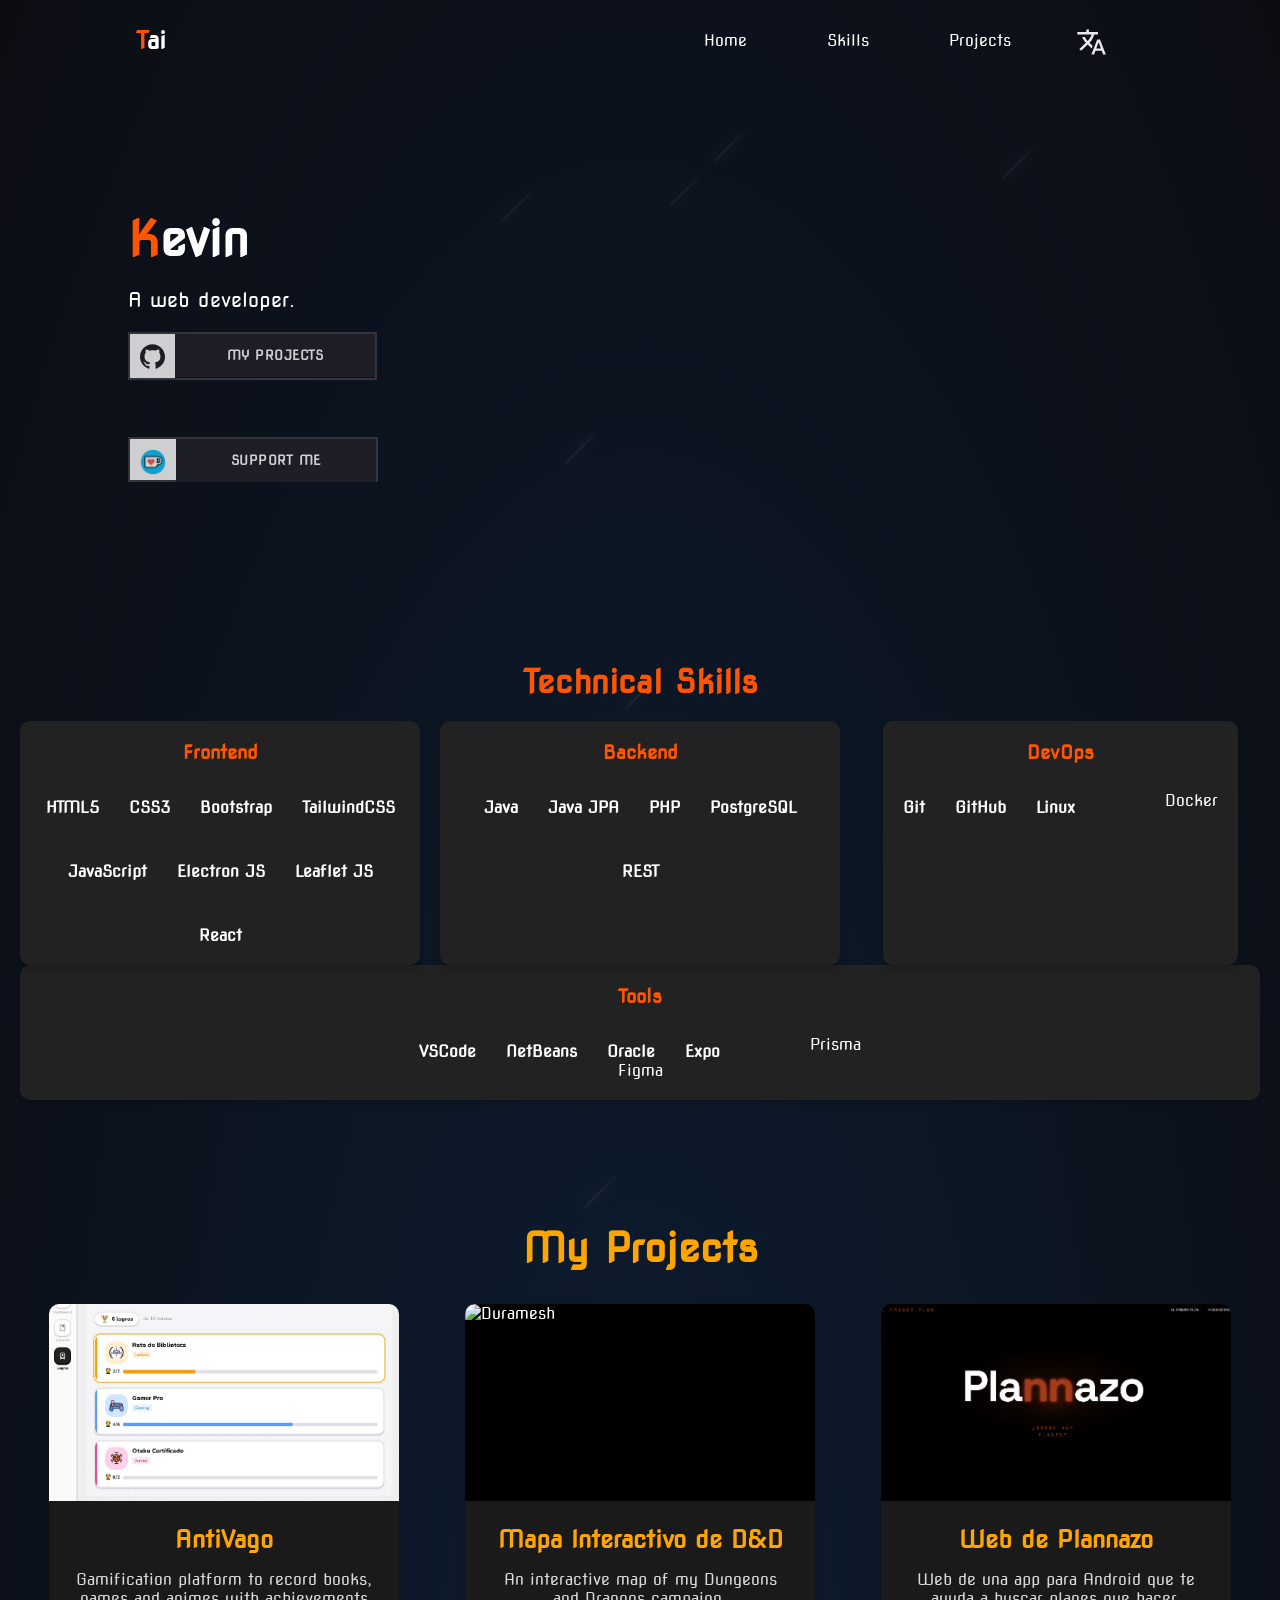
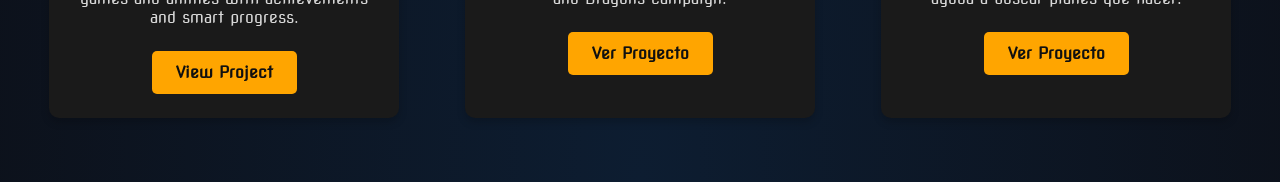
==== index.html @ e88c9ee5 "." ====
<!DOCTYPE html>
<html lang="en">
<head>
    <meta charset="UTF-8">
    <meta name="viewport" content="width=device-width, initial-scale=1.0">
    <title>Tai</title>
    <link rel="stylesheet" href="/styles.css">
    <link rel="icon" type="image/x-icon" href="/media/favicon.ico">
    <link rel="stylesheet" type='text/css' href="https://cdn.jsdelivr.net/gh/devicons/devicon@latest/devicon.min.css" />
    <link rel="preconnect" href="https://fonts.googleapis.com">
    <link rel="preconnect" href="https://fonts.gstatic.com" crossorigin>
    <link href="https://fonts.googleapis.com/css2?family=Nova+Square&display=swap" rel="stylesheet">
    <link rel="stylesheet" href="https://fonts.googleapis.com/css2?family=Material+Symbols+Outlined:opsz,wght,FILL,GRAD@20..48,100..700,0..1,-50..200&icon_names=kid_star" />
</head>

<body>

    <!-- Header -->
    <header class="header">
        <div class="container">
            <h1 class="logo"><span class="orange">T</span>ai</h1>
            <nav class="nav">
                <a data-i18n="home" href="#home">Home</a>
                <a data-i18n="about" href="#skills">Skills</a>
                <a data-i18n="projects" href="#projects">Projects</a>
                <img class="flags" src="media/flags.svg" onclick="toggleLanguage()" alt="Spanish/English">
            </nav>
        </div>
    </header>

    <section class="hero">
        <div class="stars">
            <div class="star"></div>
            <div class="star"></div>
            <div class="star"></div>
            <div class="star"></div>
            <div class="star"></div>
            <div class="star"></div>
            <div class="star"></div>
            <div class="star"></div>
            <div class="star"></div>
            <div class="star"></div>
            <div class="star"></div>
            <div class="star"></div>
            <div class="star"></div>
            <div class="star"></div>
            <div class="star"></div>
            <div class="star"></div>
            <div class="star"></div>
            <div class="star"></div>
            <div class="star"></div>
            <div class="star"></div>
            <div class="star"></div>
            <div class="star"></div>
            <div class="star"></div>
        </div>
        <div class="hero-content" id="home">
            <div class="hero-text">
                <h1><span class="orange">K</span>evin</h1>
                <p data-i18n="developer">A web developer.</p>

                <div class="button-icon" onclick="window.location.href='https://github.com/Tailosrx';">
                    <div class="icon">
                        <svg viewBox="0 0 24 24">
                            <path fill="#222229"
                                d="M12 0.296997C5.37 0.296997 0 5.67 0 12.297C0 17.6 3.438 22.097 8.205 23.682C8.805 23.795 9.025 23.424 9.025 23.105C9.025 22.82 9.015 22.065 9.01 21.065C5.672 21.789 4.968 19.455 4.968 19.455C4.422 18.07 3.633 17.7 3.633 17.7C2.546 16.956 3.717 16.971 3.717 16.971C4.922 17.055 5.555 18.207 5.555 18.207C6.625 20.042 8.364 19.512 9.05 19.205C9.158 18.429 9.467 17.9 9.81 17.6C7.145 17.3 4.344 16.268 4.344 11.67C4.344 10.36 4.809 9.29 5.579 8.45C5.444 8.147 5.039 6.927 5.684 5.274C5.684 5.274 6.689 4.952 8.984 6.504C9.944 6.237 10.964 6.105 11.984 6.099C13.004 6.105 14.024 6.237 14.984 6.504C17.264 4.952 18.269 5.274 18.269 5.274C18.914 6.927 18.509 8.147 18.389 8.45C19.154 9.29 19.619 10.36 19.619 11.67C19.619 16.28 16.814 17.295 14.144 17.59C14.564 17.95 14.954 18.686 14.954 19.81C14.954 21.416 14.939 22.706 14.939 23.096C14.939 23.411 15.149 23.786 15.764 23.666C20.565 22.092 24 17.592 24 12.297C24 5.67 18.627 0.296997 12 0.296997Z">
                            </path>
                        </svg>
                    </div>
                    <div class="cube">
                        <span data-i18n="myProjects" class="side front">My Proyects</span>
                        <span data-i18n="areHere" class="side top">Are Here</span>
                    </div>
                </div>
                <a href="https://ko-fi.com/tailosrx_" target="_blank" class="button-icon2">
                    <div class="icon">
                        <img class="coffee" src="media/ko-fi.png" alt="Ko-fi Icon">
                    </div>
                    <div class="cube2">
                        <span data-i18n="supportMe" class="side front">Support Me</span>
                        <span data-i18n="withMyProjects" class="side top">With my Proyects</span>
                    </div>
                </a>
                
                
                
            </div>
            <div class="hero-image">
                <!--<img src="media/logo.jpg" alt="Imagen de hero"> -->
            </div>
        </div>
    </section>


    <section class="skills" id="skills">
        <h2 data-i18n="myKnowledge">My Knowledge</h2>
        <div class="skills-grid">
            <!-- Frontend -->
            <div class="skill-category">
                <h3>Frontend</h3>
                <div class="skills-icons">
                    <div class="skill-item">
                        <i class="devicon-html5-plain colored"></i>
                        <span>HTML5</span>
                    </div>
                    <div class="skill-item">
                        <i class="devicon-css3-plain colored"></i>
                        <span>CSS3</span>
                    </div>
                    <div class="skill-item">
                        <i class="devicon-bootstrap-plain colored"></i>
                        <span>Bootstrap</span>
                    </div>
                    <div class="skill-item">
                        <i class="devicon-tailwindcss-plain colored"></i>
                        <span>TailwindCSS</span>
                    </div>
                    <div class="skill-item">
                        <i class="devicon-javascript-plain colored"></i>
                        <span>JavaScript</span>
                    </div>
                    <div class="skill-item">
                        <i class="devicon-electron-original"></i>
                        <span>Electron JS</span>
                    </div>
                    <div class="skill-item">
                        <i class="devicon-thymeleaf-plain"></i>
                        <span>Leaflet JS</span>
                    </div>
                    <div class="skill-item">
                        <i class="devicon-react-plain colored"></i>
                        <span>React</span>
                    </div>
                   
                </div>
            </div>
    
            <!-- Backend -->
            <div class="skill-category">
                <h3>Backend</h3>
                <div class="skills-icons">
                    <div class="skill-item">
                        <i class="devicon-java-plain colored"></i>
                        <span>Java</span>
                    </div>
                    <div class="skill-item">
                        <i class="devicon-java-plain colored"></i>
                        <span>Java JPA</span>
                    </div>
                    <div class="skill-item">
                        <i class="devicon-php-plain colored"></i>
                        <span>PHP</span>
                    </div>
                    <div class="skill-item">
                        <i class="devicon-postgresql-plain colored"></i>
                        <span>PostgreSQL</span>
                    </div>
                    <div class="skill-item">
                        <i class="devicon-rest-plain colored"></i>
                        <span>REST</span>
                    </div>
                </div>
            </div>
    
            <!-- DevOps -->
            <div class="skill-category">
                <h3>DevOps</h3>
                <div class="skills-icons">
                    <div class="skill-item">
                        <i class="devicon-git-plain colored"></i>
                        <span>Git</span>
                    </div>
                    <div class="skill-item">
                        <i class="devicon-github-original colored"></i>
                        <span>GitHub</span>
                    </div>
                    <div class="skill-item">
                        <i class="devicon-linux-plain colored"></i>
                        <span>Linux</span>
                    </div>
                    <div class="skill-item"></div>
                        <i class="devicon-docker-plain colored"></i>
                        <span>Docker</span>
                    </div>
                </div>
            </div>
    
            <!-- Tools -->
            <div class="skill-category">
                <h3 data-i18n="tools">Tools</h3>
                <div class="skills-icons">
                    <div class="skill-item">
                        <i class="devicon-vscode-plain colored"></i>
                        <span>VSCode</span>
                    </div>
                    <div class="skill-item">
                        <i class="devicon-netbeans-plain colored"></i>
                        <span>NetBeans</span>
                    </div>
                    <div class="skill-item">
                        <i class="devicon-oracle-original colored"></i>
                        <span>Oracle</span>
                    </div>
                    <div class="skill-item">
                        <i class="devicon-expo-plain"></i>
                        <span>Expo</span>
                    </div>
                    <div class="skill-item"></div>
                        <i class="devicon-prisma-plain"></i>
                        <span>Prisma</span>
                    </div>
                    <div class="skill-item"></div>
                        <i class="devicon-prisma-plain"></i>
                        <span>Figma</span>
                    </div>
                </div>
            </div>
        </div>
    </section>

    </section>

    <section class="projects" id="projects">
        <div class="container">
            <h2 data-i18n="myProjects" class="section-title">My Projects</h2>
            <div class="projects-grid">
                <!-- Proyecto 1 -->
                <div class="project-card">
                    <div class="project-image">
                        <img src="media/antivago.jfif" alt="antivago">
                    </div>
                    <div class="project-content">
                        <h3 data-i18n="map">AntiVago</h3>
                        <p data-i18n="mapDescription">Plataforma de gamificación para registrar libros, juegos y animes con logros y progreso inteligente.</p>
                        <a data-i18n="viewProject" href="https://antivago.vercel.app/" class="btn-project">Ver Proyecto</a>
                    </div>
                </div> 
              
                <!-- Proyecto 2 -->
               <div class="project-card">
                    <div class="project-image">
                        <img src="media/duramesh.png" alt="Duramesh">
                    </div>
                    <div class="project-content">
                        <h3 data-i18n="dnmap">Mapa Interactivo de D&D</h3>
                        <p data-i18n="thunderDescription">An interactive map of my Dungeons and Dragons campaign.</p>
                        <a href="https://thunderdnd.vercel.app/" class="btn-project">Ver Proyecto</a>
                    </div>
                </div>

                 <!-- Proyecto 3 -->
               <div class="project-card">
                <div class="project-image">
                    <img src="media/Portfolio.PNG" alt="Plannazo">
                </div>
                <div class="project-content">
                    <h3 data-i18n="wenplannazo">Web de Plannazo</h3>
                    <p data-i18n="plannazoDescription">Web de una app para Android que te ayuda a buscar planes que hacer.</p>
                    <a href="https://www.plannazo.es" class="btn-project" target="_blank">Ver Proyecto</a>
                </div>
            </div>
              
              
            </div>
        </div>
    </section>

    <script src="script.js"> </script>

</body>

</html>
---- styles.css ----
* {
    margin: 0;
    padding: 0;
    box-sizing: border-box;
}

body {
    font-family: "Nova Square", serif;
    font-weight: 400;
    font-style: normal;
    color: #fff;
    position: relative; 
    overflow-x: hidden; 
    background: radial-gradient(ellipse at bottom, #0d1d31 0%, #0c0d13 100%);
}


.stars {
    position: fixed;
    top: 0;
    left: 0;
    width: 100%;
    height: 120%;
    transform: rotate(-45deg);
    z-index: -1; 
    opacity:0.4;
}

.star {
    position: absolute;
    top: 0;
    left: 0;
    width: 50px;
    height: 2px;
    background: linear-gradient(45deg, #fff, transparent);
    border-radius: 50%;
    filter: drop-shadow(0 0 6px #fff);
    opacity:0.2;
    animation:fall 10s linear infinite, tail-fade 10s ease-in-out infinite;
}

.star::before,
.star::after {
  position: absolute;
  content: '';
  top: 0;
  left: calc(50% - 1px);
  width: 2px;
  height: 100%;
  background: linear-gradient(45deg, transparent, #fff, transparent);
  border-radius: inherit;
  animation: blink 2s linear infinite;
}

.star::before {
  transform: rotate(45deg);
}

.star::after {
  transform: rotate(-45deg);
}

@keyframes fall{
    to {
        transform: translate3d(-190vw, 100vh, 0);
    }
}

@keyframes tail-fade {
    0%, 50% {
      width: 50px;
      opacity: 1;
    }
    70%, 80% {
      opacity: 0.5;
    }
    100% {
      opacity: 1;
    }
  }
  
  @keyframes blink {
    50% {
      opacity: 0.6;
    }
  }
  
  .star:nth-child(1) { top: 30%; left: 75%; animation-duration: 8s; }
  .star:nth-child(2) { top: 20%; left: 60%; animation-duration: 9s; }
  .star:nth-child(3) { top: 30%; left: 70%; animation-duration: 7s; }
  .star:nth-child(4) { top: 40%; left: 50%; animation-duration: 6s; }
  .star:nth-child(5) { top: 50%; left: 90%; animation-duration: 8.5s; }
  .star:nth-child(6) { top: 60%; left: 40%; animation-duration: 7.5s; }
  .star:nth-child(7) { top: 70%; left: 30%; animation-duration: 6.5s; }
  .star:nth-child(8) { top: 80%; left: 20%; animation-duration: 9s; }
  .star:nth-child(9) { top: 90%; left: 10%; animation-duration: 10s; }
  .star:nth-child(10) { top: 15%; left: 85%; animation-duration: 7.8s; }



.header {
    position: sticky;
    top: 0;
    width: 100%;
    height: 80px;
    color: #fff;
    display: flex;
    align-items: center;
    padding: 10px 20px;
    z-index: 1000;
}

.header .container {
    display: flex;
    justify-content: space-between;
    align-items: center;
    width: 100%;
    padding: 0 40px;
}

.logo {
    font-size: 1.5rem;
    margin-left: 20mm;  
    
}

.nav {
    display: flex;
    margin-right: 30mm;
    gap: 20px;
}

.orange {
    color: #ff5500;
}

.nav a {
    color: #fff;
    padding: 15px 20px;
    text-decoration: none;
    margin: 0 10px;
}

.nav a:hover {
    color: #ff5500;
}



.nav img {
    width: 8mm;
    height: 8mm;
    margin-top: 3mm;
    margin-left: 15px;
    cursor: pointer;
}


.hero {
    display: flex;
    align-items: center;
    justify-content: center;
    padding: 120px 0;
    color: #fff;
}

.hero-content {
    display: flex;
    align-items: center;
    justify-content: space-between;
    width: 80%;
    max-width: 1200px;
}

.hero-text {
    color: #fff;
    max-width: 500px;
    text-align: left;
}

.hero h2 {
    font-size: 18px;
    color: #ff5500;
}

.hero h1 {
    font-size: 48px;
    margin: 10px 0;
}

.hero p {
    margin: 20px 0;
    font-size: 20px;
}
.button-icon {
    display: flex;
    border: 2px rgba(142, 126, 126, 0.4) solid;
    width: fit-content;
    height: fit-content;
    cursor: pointer;
    opacity: 0.8;
  }

  .button-icon2 {
    margin-top: 15mm;
    display: flex;
    border: 2px rgba(142, 126, 126, 0.4) solid;
    width: fit-content;
    height: fit-content;
    cursor: pointer;
    opacity: 0.8;
  }
  
  .icon {
    background-color: #fff;
    padding: 10px 10px 5px 10px;
  }

  .icon .coffee{
    width: 7mm;
    height: 7mm;
    display: flex;
    align-items: center;
    justify-content: center;
  }
  
  .icon svg {
    width: 25px;
    height: 25px;
  }

  .coffee{
    width: 6%;
    height: 6%;
    object-fit: contain;
  }
  
  .cube, .cube2 {
    transition: all 0.4s;
    transform-style: preserve-3d;
    width: 200px;
    height: 20px;
    position: sticky;
}

  
  .button-icon:hover .cube, .button-icon2:hover .cube2 {
    transform: rotateX(90deg);
  }
  
  .side {
    position: absolute;
    height: 43px;
    width: 200px;
    display: flex;
    font-size: 0.8em;
    justify-content: center;
    align-items: center;
    text-transform: uppercase;
    letter-spacing: 0.5px;
    font-weight: bold;
  }
  
  .top {
    background: #222229;
    color: #fff;
    transform: rotateX(-90deg) translate3d(0, 13.5px, 2em);
  }
  
  .front {
    background: #222229;
    color: #fff;
    transform: translate3d(0, 0, 1em);
  }
  

.about, .portfolio, .testimonials, .blog {
    padding: 60px 0;
}

.about ul i {
    font-size: 5rem;
    padding: 3mm;
    margin-top:4mm;
}

h2 {
    font-size: 32px;
    color: #ff5500;
    margin-bottom: 20px;
}

.skills {
    text-align: center;
    padding: 60px 20px;
}

.skills-grid {
    display: grid;
    grid-template-columns: repeat(auto-fit, minmax(250px, 1fr));
    gap: 20px;
    justify-items: center;
}

.skill-category {
    background-color: #222;
    border-radius: 10px;
    padding: 20px;
    transition: transform 0.3s ease, background-color 0.3s ease;
    box-shadow: 0 4px 8px rgba(0, 0, 0, 0.2);
}

.skill-category:hover {
    transform: translateY(-5px);
    background-color: #333;
}

.skill-category h3 {
    color: #ff5500;
    margin-bottom: 19px;
}

.skills-icons {
    display: flex;
    justify-content: center;
    align-items: center;
    gap: 30px;
    flex-wrap: wrap;
}

.skill-item {
    display: flex;
    flex-direction: column;
    align-items: center;
    text-align: center;
    gap: 10px;
}

.skill-item i {
    font-size: 50px;
    transition: transform 0.3s ease, color 0.3s ease;
}

.skill-item span {
    font-size: 16px;
    font-weight: 600;
    color: #fff;
    margin-top: 5px;
    -webkit-font-smoothing: antialiased;
    -moz-osx-font-smoothing: grayscale;
}

.skill-item i:hover {
    transform: scale(1.2);
}

.projects {
    padding: 4rem 2rem;
    color: #fff;
}

.section-title {
    text-align: center;
    font-size: 2.5rem;
    margin-bottom: 2rem;
    color: #ffa500;
}

.projects-grid {
    margin-top: 5mm;
    display: grid;
    grid-template-columns: repeat(auto-fit, minmax(250px, 1fr));
    gap: 2rem;
    align-items: stretch;
}

.project-card {
    background-color: #1a1a1a;
    border-radius: 10px;
    overflow: hidden;
    box-shadow: 0 4px 8px rgba(0, 0, 0, 0.2);
    transition: transform 0.3s ease;
    max-width: 350px;
    margin: 0 auto;
}



.project-card:hover {
    transform: scale(1.05);
}
.project-image {
    width: 100%;
    aspect-ratio: 16 / 9;
    overflow: hidden;
    display: flex;
    justify-content: center;
    align-items: center;
    background-color: #000;
}


.project-image img {
    width: 100%;
    height: 100%;
    object-fit: cover; 
    display: block;
}



.project-content {
    padding: 1.5rem;
    text-align: center;
}

.project-content h3 {
    font-size: 1.5rem;
    margin-bottom: 1rem;
    color: #ffa500;
}

.project-content p {
    font-size: 1rem;
    margin-bottom: 1.5rem;
    color: #d9d9d9;
}

.btn-project {
    display: inline-block;
    padding: 0.75rem 1.5rem;
    background-color: #ffa500;
    color: #101010;
    text-decoration: none;
    border-radius: 5px;
    font-weight: bold;
    transition: background-color 0.3s ease;
}

.btn-project:hover {
    background-color: #cc8500;
}

.size img {
    width: 100%;
    height: auto;
    color: blue;
}

@media (max-width: 768px) {
    .header {
        height: 60px;
        padding: 10px;
    }

    .header .container {
        padding: 0 20px;
    }

    .logo {
        font-size: 1.2rem;
        margin-left: 0;
    }

    .nav {
        margin-right: 0;
        gap: 10px;
        text-align: center;
    }

    .nav a {
        padding: 10px 15px;
        font-size: 0.9rem;
    }

    .nav img {
        width: 6mm;
        height: 6mm;
        margin-top: 2mm;
    }
}

@media (max-width: 480px) {
    .header {
        height: 50px;
    }

    .logo {
        font-size: 1rem;
    }

    .nav a {
        font-size: 0.8rem;
    }

    .nav img {
        width: 5mm;
        height: 5mm;
    }
}
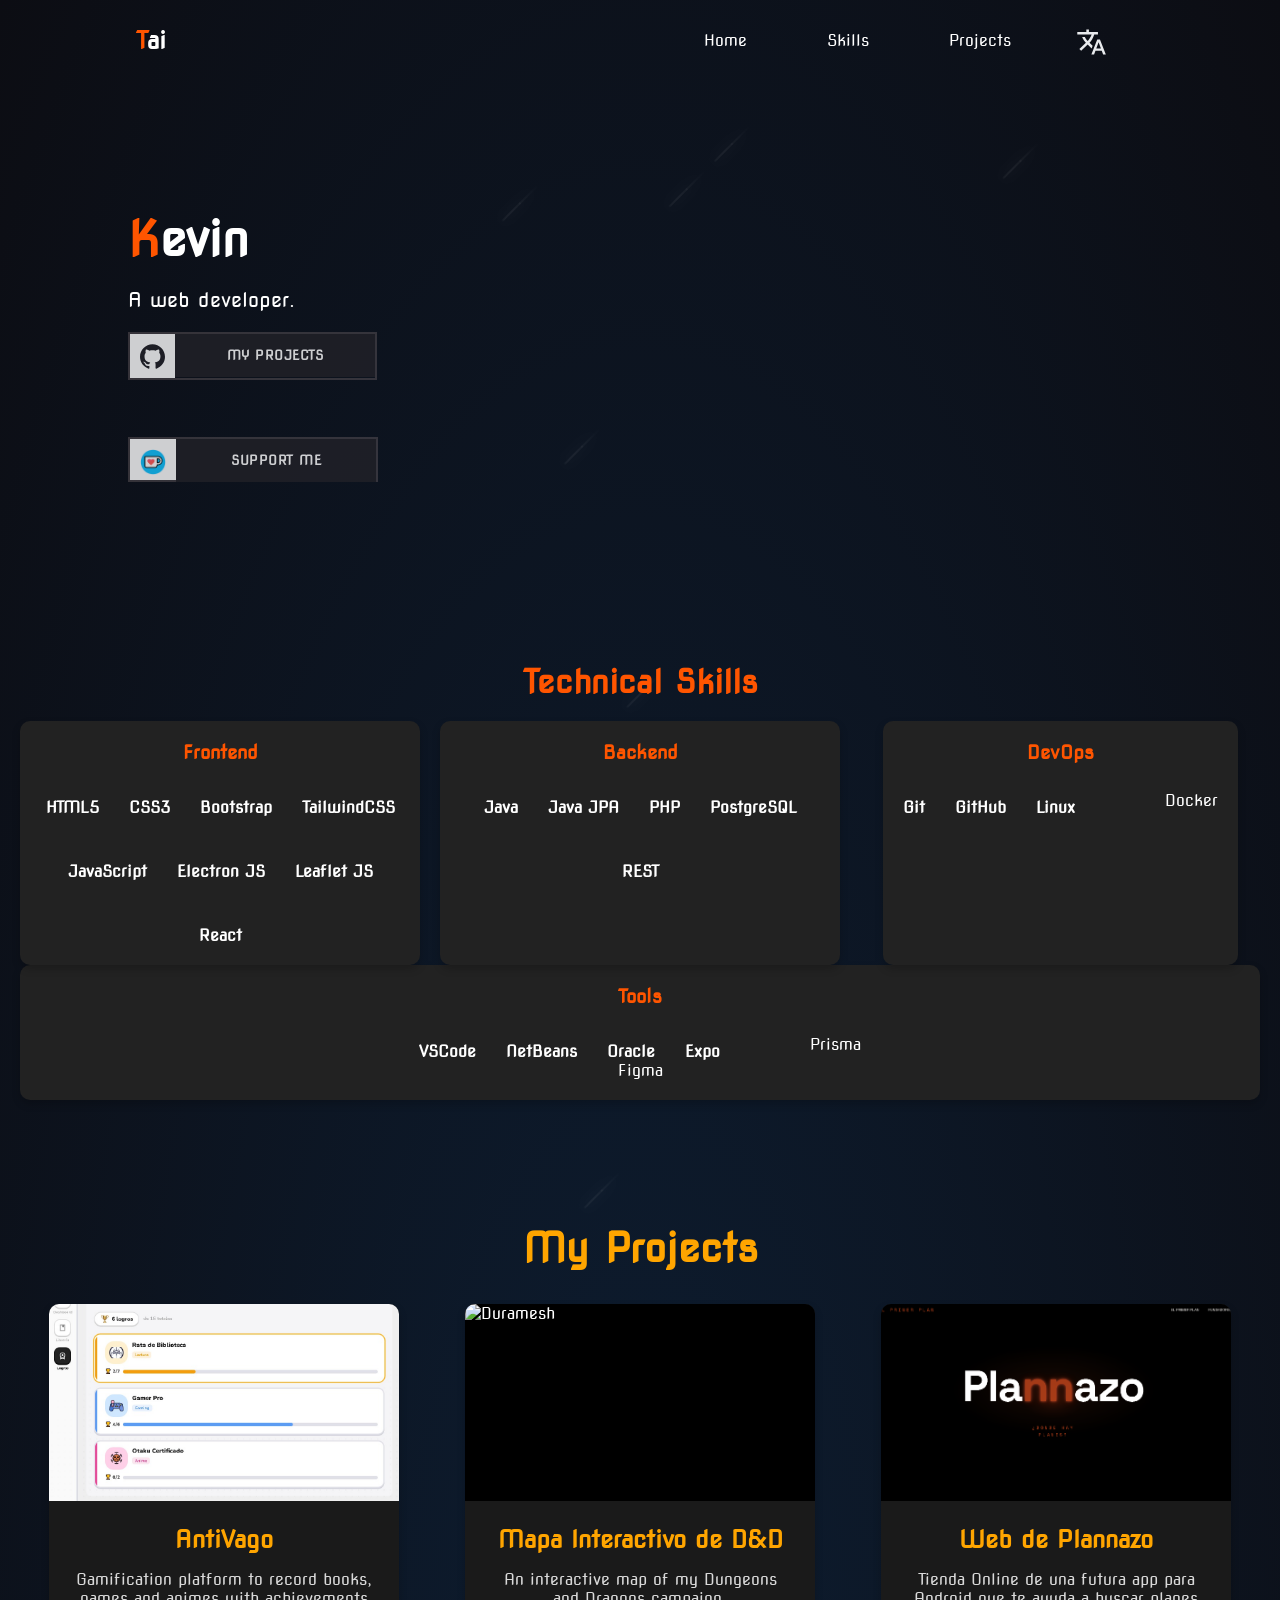
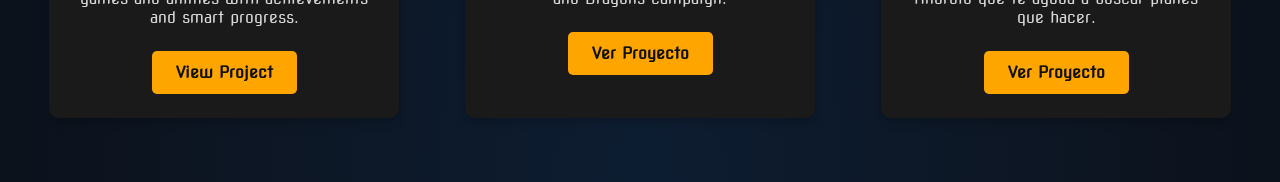
==== commit ca33e9ac: "." ====
--- a/index.html
+++ b/index.html
@@ -255,7 +255,7 @@
                 </div>
                 <div class="project-content">
                     <h3 data-i18n="wenplannazo">Web de Plannazo</h3>
-                    <p data-i18n="plannazoDescription">Web de una app para Android que te ayuda a buscar planes que hacer.</p>
+                    <p data-i18n="plannazoDescription">Tienda Online de una futura app para Android que te ayuda a buscar planes que hacer.</p>
                     <a href="https://www.plannazo.es" class="btn-project" target="_blank">Ver Proyecto</a>
                 </div>
             </div>
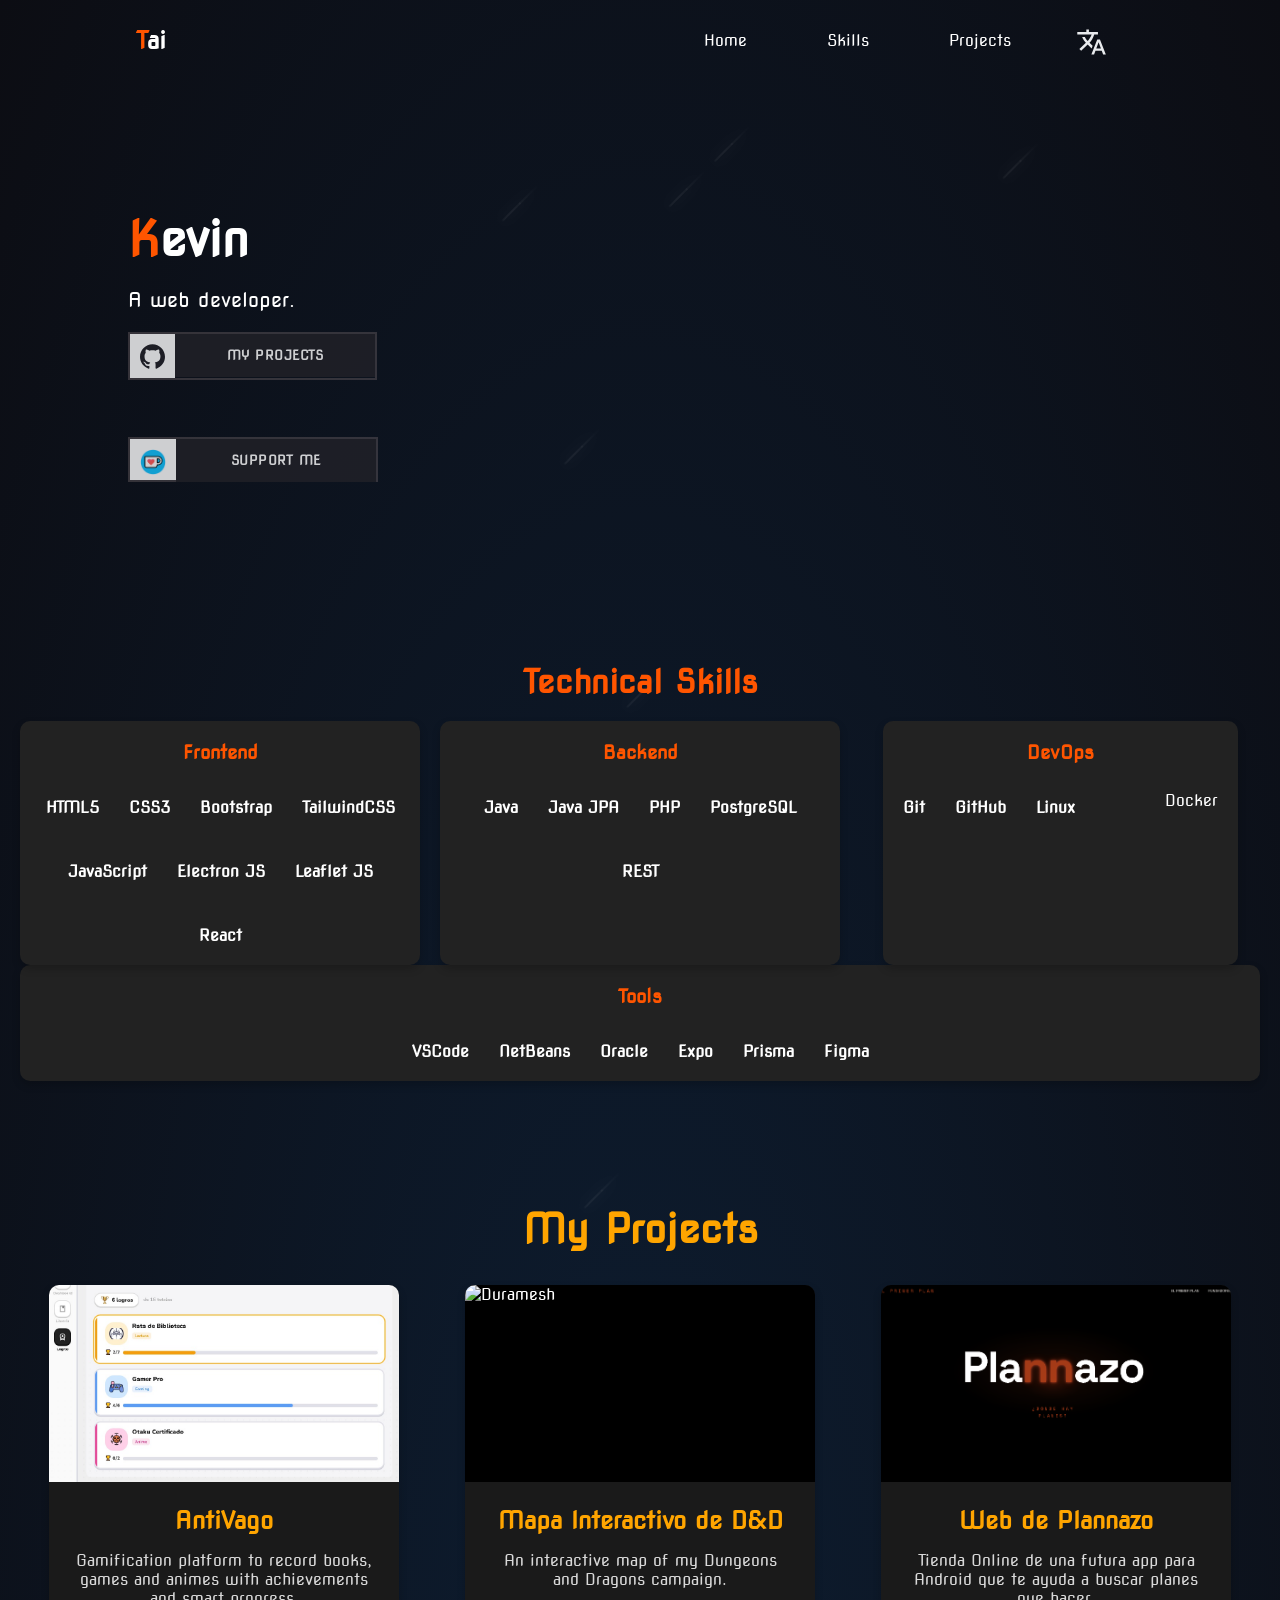
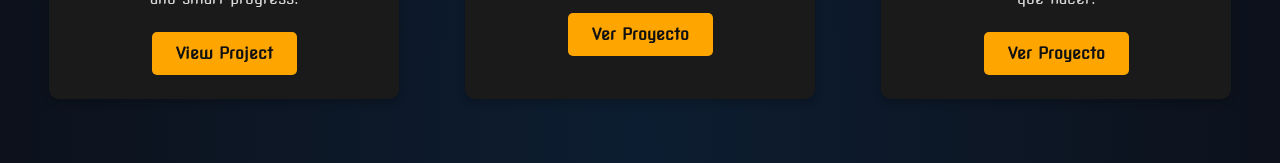
==== commit de7ea2f1: "." ====
--- a/index.html
+++ b/index.html
@@ -205,12 +205,12 @@
                         <i class="devicon-expo-plain"></i>
                         <span>Expo</span>
                     </div>
-                    <div class="skill-item"></div>
+                    <div class="skill-item">
                         <i class="devicon-prisma-plain"></i>
                         <span>Prisma</span>
                     </div>
-                    <div class="skill-item"></div>
-                        <i class="devicon-prisma-plain"></i>
+                    <div class="skill-item">
+                        <i class="devicon-figma-plain"></i>
                         <span>Figma</span>
                     </div>
                 </div>
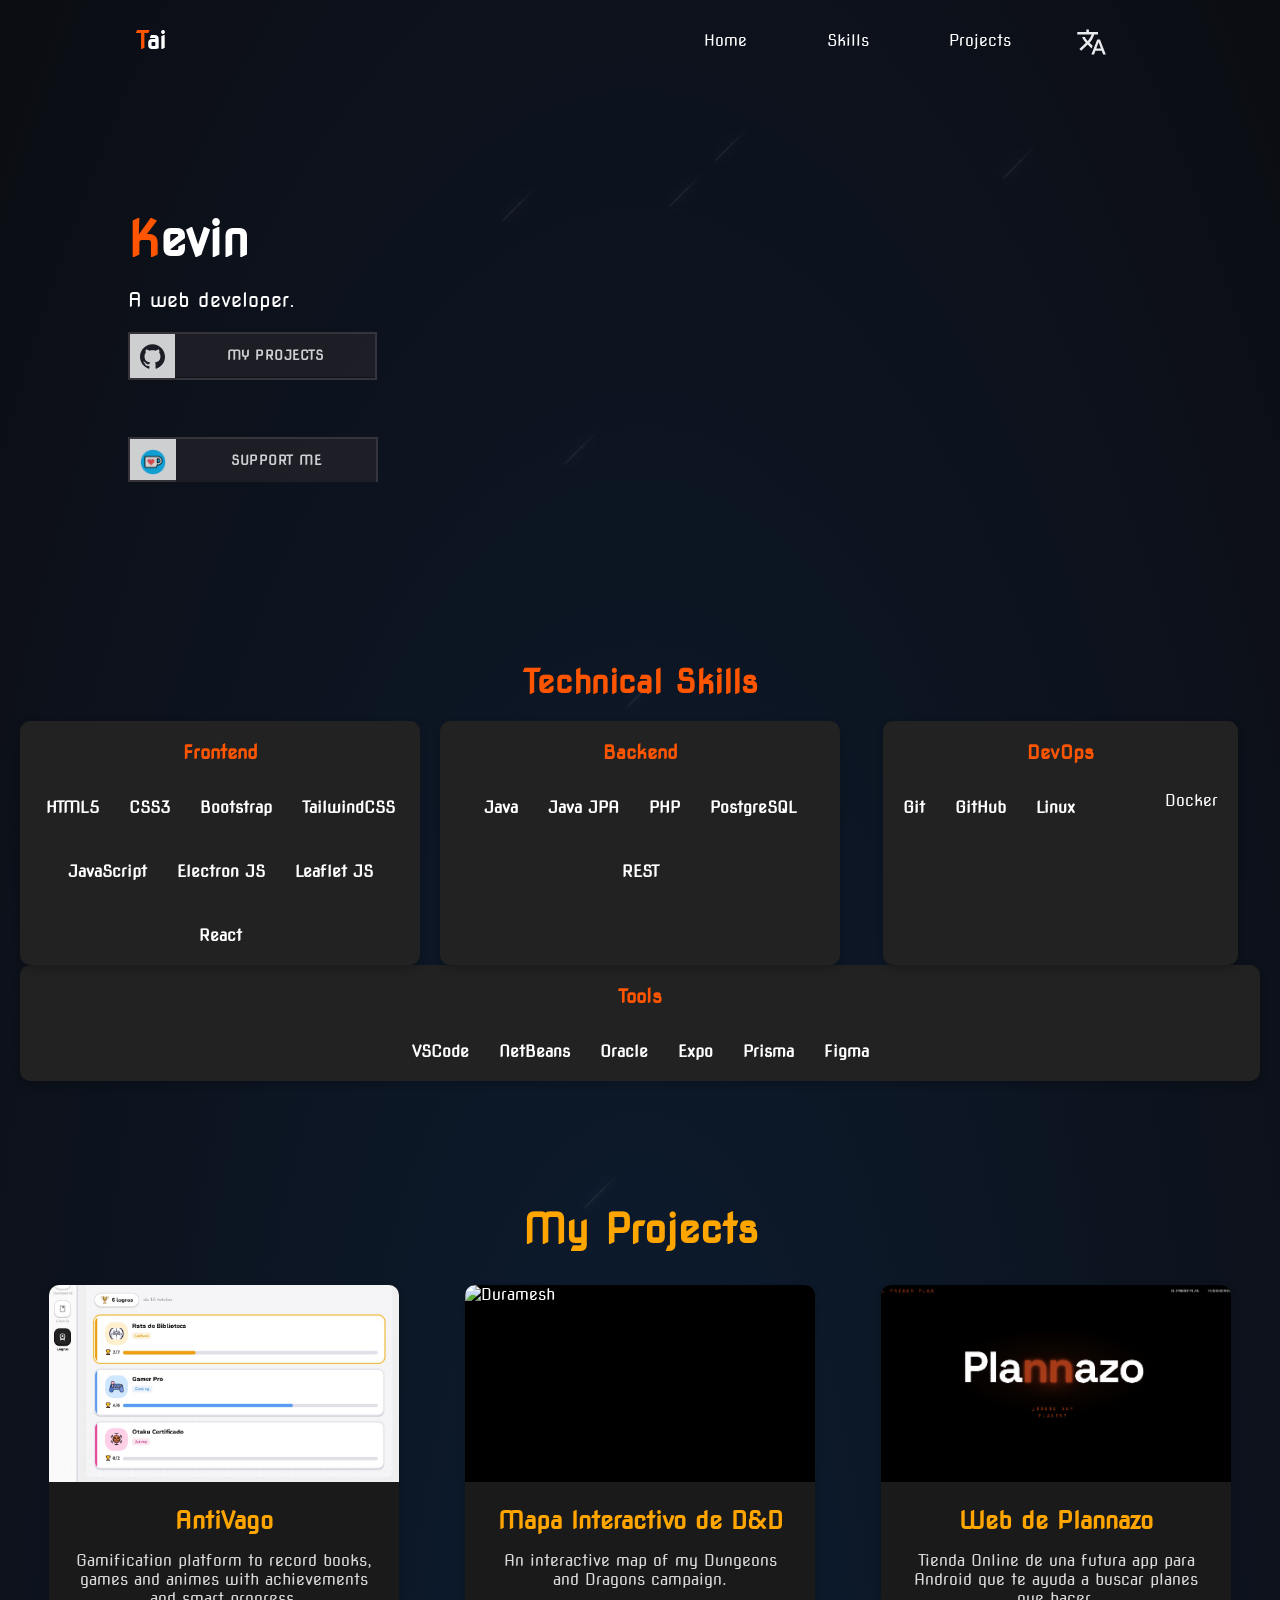
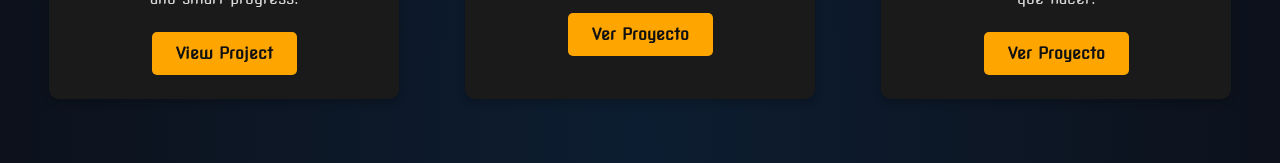
==== commit c32e8c7b: "." ====
(no text change in the page or its own stylesheets)
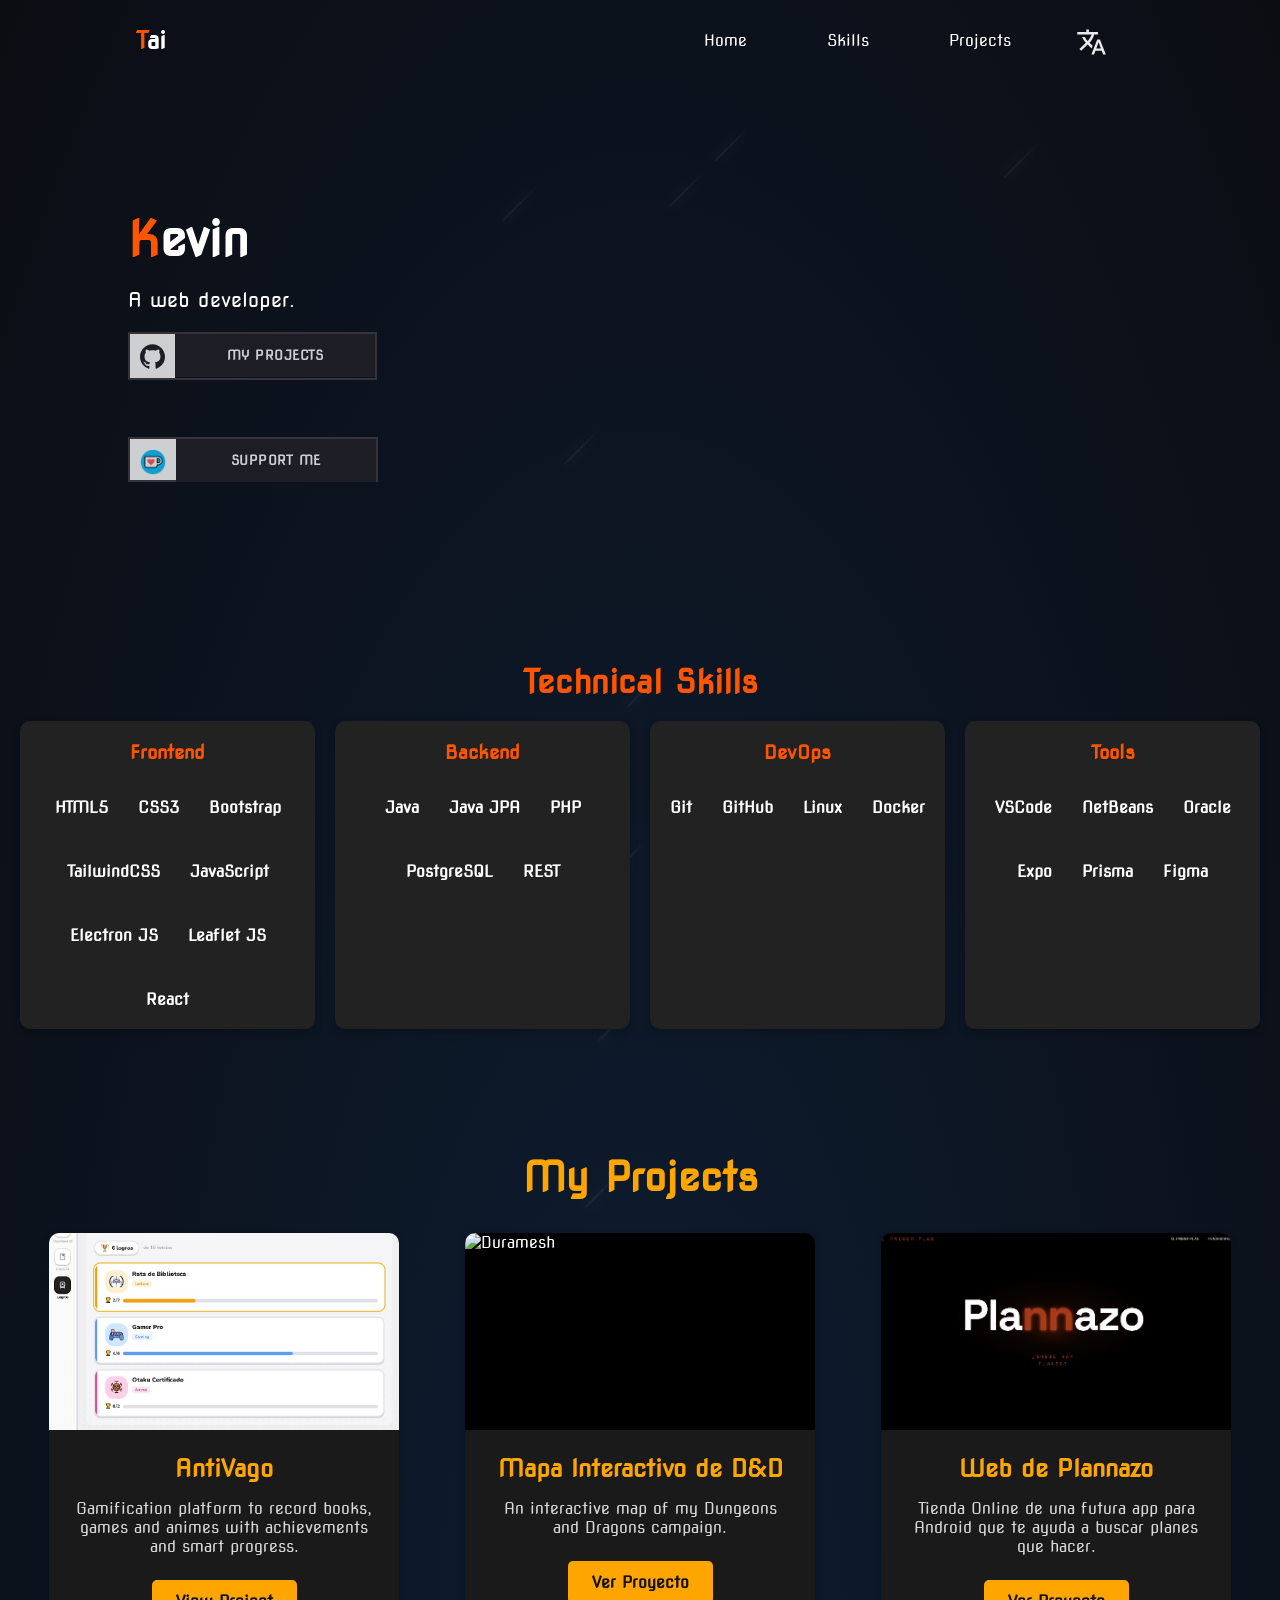
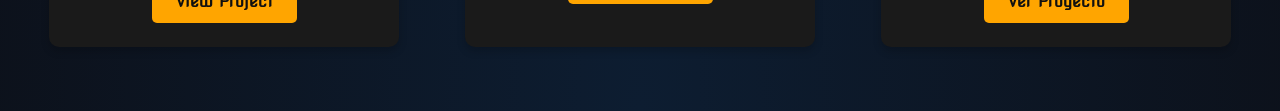
==== commit e462f262: "." ====
--- a/index.html
+++ b/index.html
@@ -178,7 +178,7 @@
                         <i class="devicon-linux-plain colored"></i>
                         <span>Linux</span>
                     </div>
-                    <div class="skill-item"></div>
+                    <div class="skill-item">
                         <i class="devicon-docker-plain colored"></i>
                         <span>Docker</span>
                     </div>
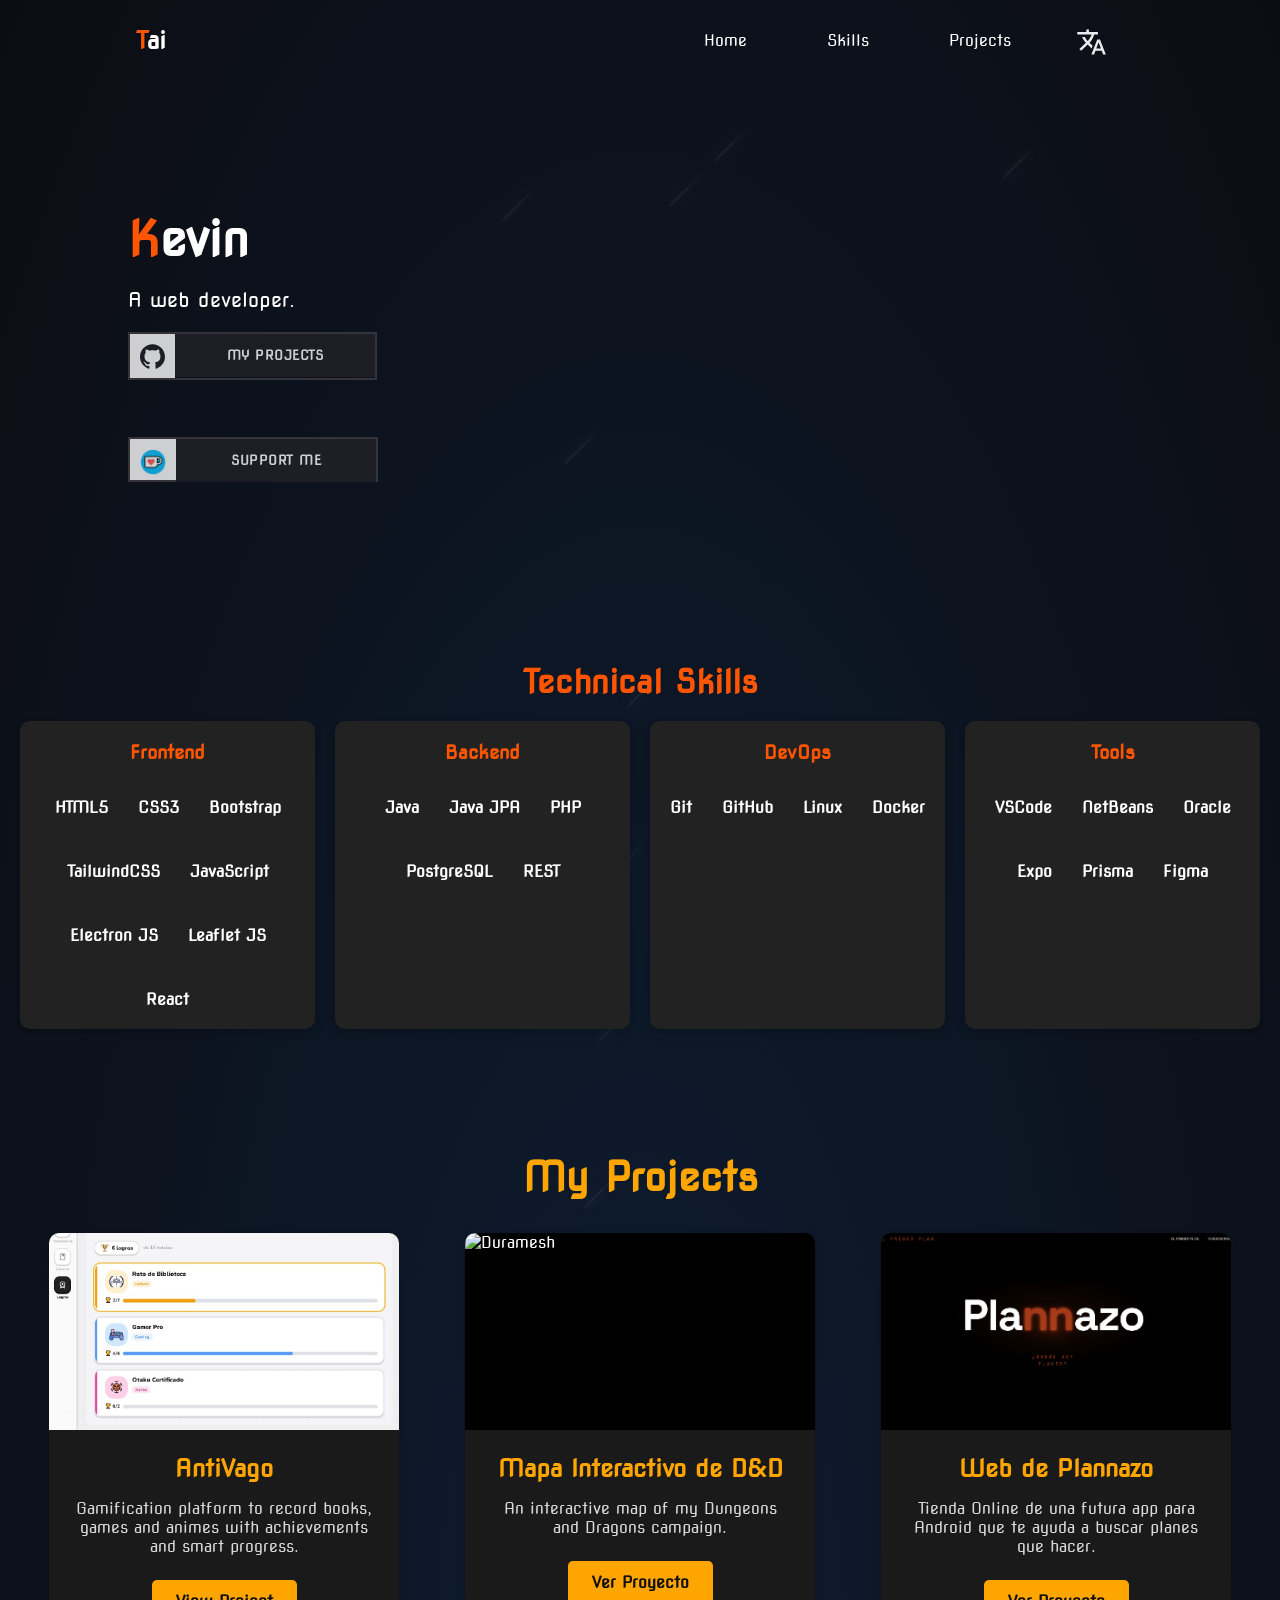
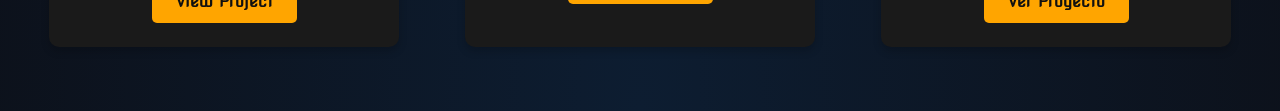
==== commit ffaf6f3b: "." ====
--- a/index.html
+++ b/index.html
@@ -202,15 +202,15 @@
                         <span>Oracle</span>
                     </div>
                     <div class="skill-item">
-                        <i class="devicon-expo-plain"></i>
+                        <i class="devicon-expo-plain colored"></i>
                         <span>Expo</span>
                     </div>
                     <div class="skill-item">
-                        <i class="devicon-prisma-plain"></i>
+                        <i class="devicon-prisma-plain colored"></i>
                         <span>Prisma</span>
                     </div>
                     <div class="skill-item">
-                        <i class="devicon-figma-plain"></i>
+                        <i class="devicon-figma-plain colored"></i>
                         <span>Figma</span>
                     </div>
                 </div>
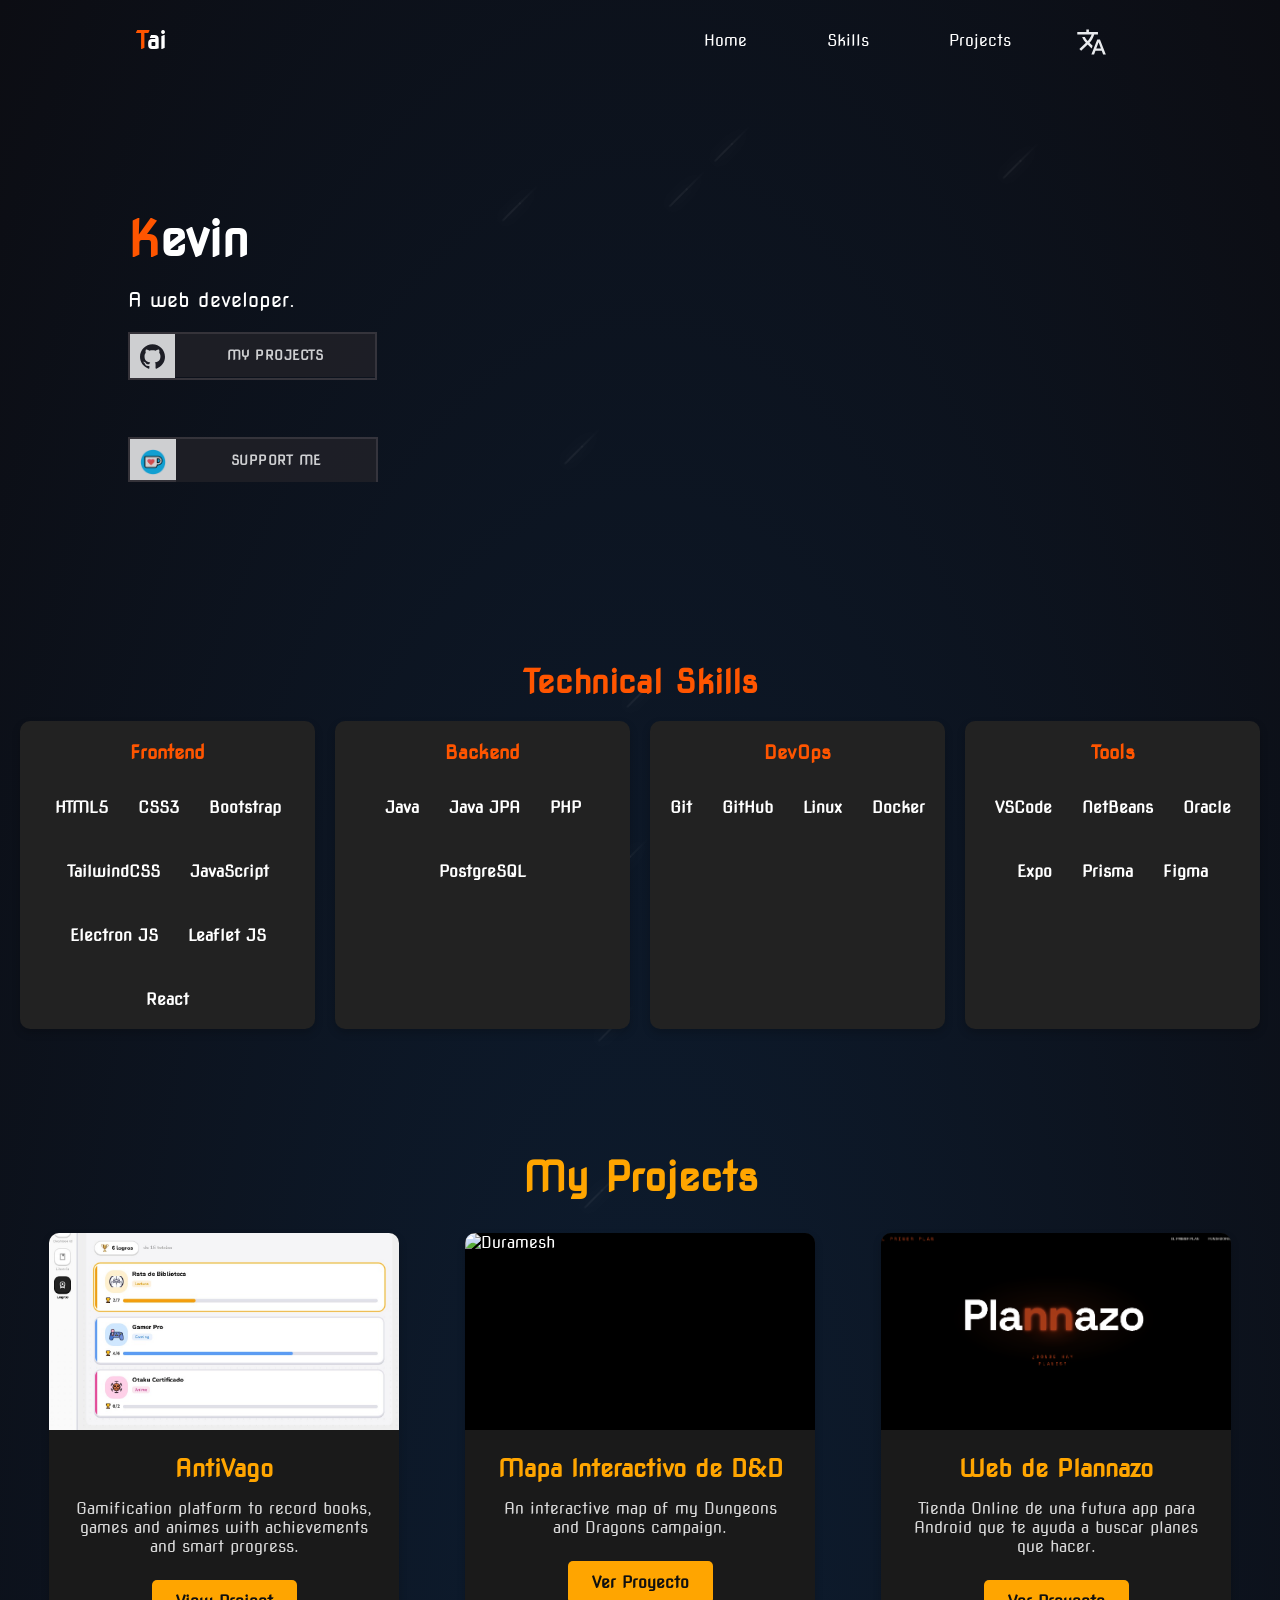
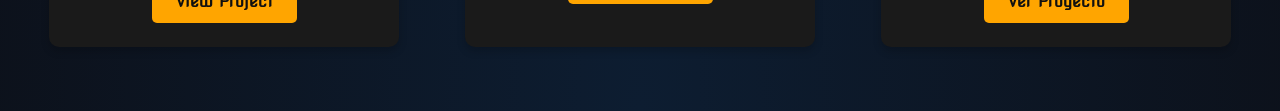
==== commit 9097dc9c: "." ====
--- a/index.html
+++ b/index.html
@@ -155,10 +155,6 @@
                         <i class="devicon-postgresql-plain colored"></i>
                         <span>PostgreSQL</span>
                     </div>
-                    <div class="skill-item">
-                        <i class="devicon-rest-plain colored"></i>
-                        <span>REST</span>
-                    </div>
                 </div>
             </div>
     
